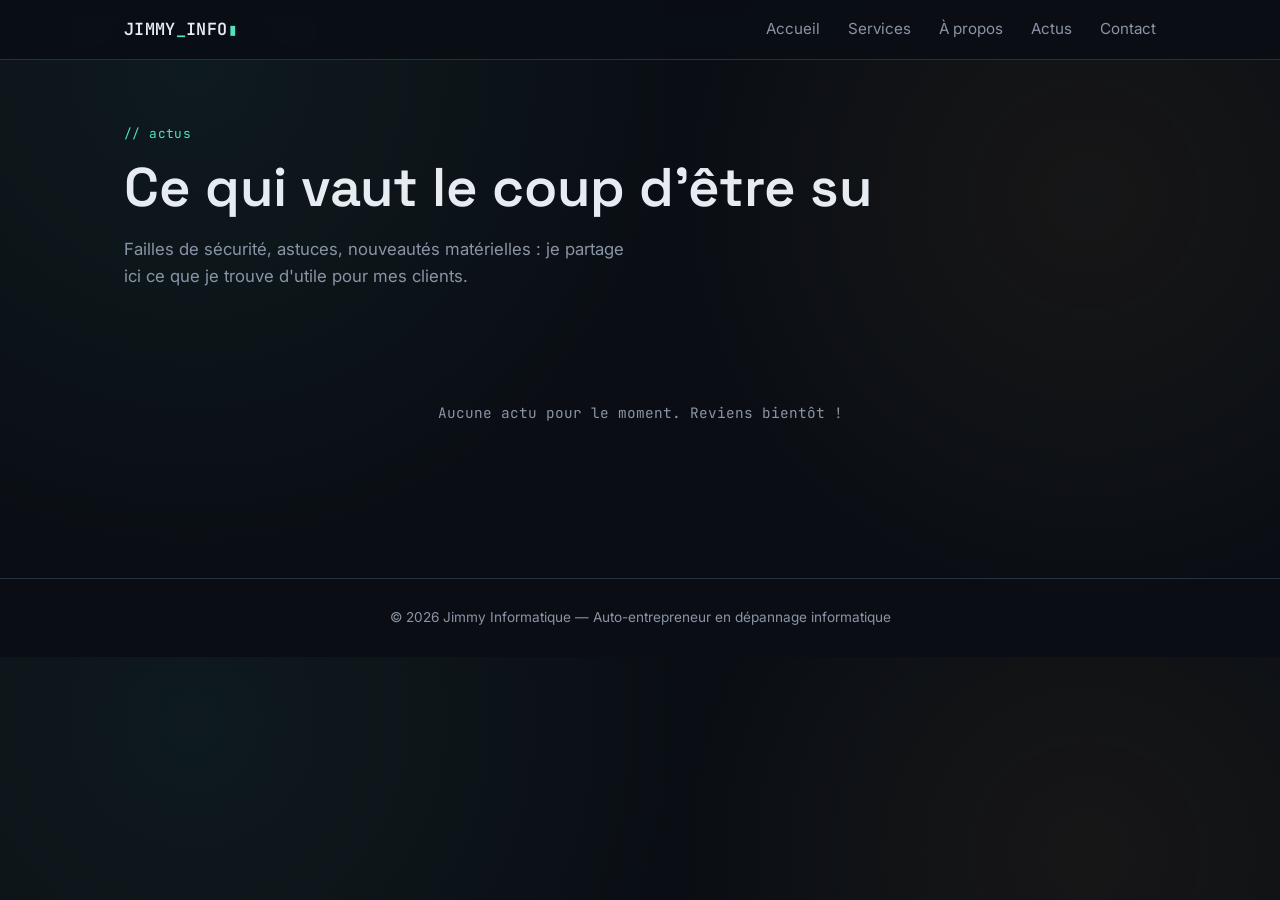
==== actus.html @ 98290af0 "Add files via upload" ====
<!DOCTYPE html>
<html lang="fr">
<head>
<meta charset="UTF-8">
<meta name="viewport" content="width=device-width, initial-scale=1.0">
<title>Actus — Jimmy Informatique</title>
<meta name="description" content="Actualités informatiques utiles : sécurité, astuces et nouveautés, partagées par Jimmy Informatique.">
<link rel="preconnect" href="https://fonts.googleapis.com">
<link rel="preconnect" href="https://fonts.gstatic.com" crossorigin>
<link href="https://fonts.googleapis.com/css2?family=Space+Grotesk:wght@500;600;700&family=Inter:wght@400;500;600&family=JetBrains+Mono:wght@400;500&display=swap" rel="stylesheet">
<link rel="stylesheet" href="style.css">
</head>
<body>

<header class="nav">
  <div class="nav-inner">
    <a href="index.html" class="logo">JIMMY<span class="accent">_</span>INFO<span class="cursor">▮</span></a>
    <nav class="nav-links">
      <a href="index.html#accueil">Accueil</a>
      <a href="index.html#services">Services</a>
      <a href="index.html#apropos">À propos</a>
      <a href="actus.html">Actus</a>
      <a href="index.html#contact">Contact</a>
    </nav>
    <button class="nav-toggle" aria-label="Ouvrir le menu">☰</button>
  </div>
</header>

<section class="actus-hero">
  <p class="eyebrow">// actus</p>
  <h1>Ce qui vaut le coup d'être su</h1>
  <p class="lead">Failles de sécurité, astuces, nouveautés matérielles : je partage ici ce que je trouve d'utile pour mes clients.</p>
</section>

<section class="actus-list" id="actus-list">
  <!-- rempli automatiquement depuis data/actus.js -->
</section>

<footer>
  <div class="container">
    &copy; 2026 Jimmy Informatique — Auto-entrepreneur en dépannage informatique
  </div>
</footer>

<script src="data/actus.js"></script>
<script src="script.js"></script>
</body>
</html>
---- style.css ----
/* ===========================================================
   Jimmy Informatique — feuille de style
   Palette : fond quasi-noir, accent cyan (traces de circuit),
   accent ambre (LED de statut).
=========================================================== */

:root {
  --bg: #0a0e14;
  --bg-alt: #0e131b;
  --surface: #141b26;
  --surface-2: #1b2330;
  --border: #26303f;
  --text: #e7ecf3;
  --text-muted: #8a94a6;
  --accent: #4fe3c1;       /* cyan circuit */
  --accent-soft: rgba(79, 227, 193, 0.12);
  --amber: #ffb454;        /* LED / statut */
  --amber-soft: rgba(255, 180, 84, 0.12);
  --danger: #ff6b6b;

  --font-display: 'Space Grotesk', sans-serif;
  --font-body: 'Inter', sans-serif;
  --font-mono: 'JetBrains Mono', monospace;

  --radius: 10px;
  --max-width: 1080px;
}

* { box-sizing: border-box; }

html { scroll-behavior: smooth; }

@media (prefers-reduced-motion: reduce) {
  html { scroll-behavior: auto; }
  * { animation-duration: 0.001ms !important; animation-iteration-count: 1 !important; transition-duration: 0.001ms !important; }
}

body {
  margin: 0;
  background: var(--bg);
  color: var(--text);
  font-family: var(--font-body);
  line-height: 1.6;
  -webkit-font-smoothing: antialiased;
}

/* subtle circuit-board backdrop */
body {
  background-image:
    radial-gradient(circle at 15% 10%, rgba(79,227,193,0.06), transparent 40%),
    radial-gradient(circle at 85% 30%, rgba(255,180,84,0.05), transparent 35%);
}

a { color: inherit; text-decoration: none; }

img { max-width: 100%; display: block; }

.container {
  max-width: var(--max-width);
  margin: 0 auto;
  padding: 0 24px;
}

.eyebrow {
  font-family: var(--font-mono);
  font-size: 0.8rem;
  letter-spacing: 0.03em;
  color: var(--accent);
  margin: 0 0 12px;
}

h1, h2, h3 {
  font-family: var(--font-display);
  font-weight: 600;
  line-height: 1.15;
  margin: 0 0 16px;
}

h1 { font-size: clamp(2.1rem, 4.5vw, 3.4rem); }
h2 { font-size: clamp(1.6rem, 3vw, 2.2rem); }
h3 { font-size: 1.15rem; }

.lead {
  color: var(--text-muted);
  font-size: 1.05rem;
  max-width: 46ch;
}

/* ---------- Navigation ---------- */

.nav {
  position: sticky;
  top: 0;
  z-index: 50;
  background: rgba(10, 14, 20, 0.85);
  backdrop-filter: blur(8px);
  border-bottom: 1px solid var(--border);
}

.nav-inner {
  max-width: var(--max-width);
  margin: 0 auto;
  padding: 16px 24px;
  display: flex;
  align-items: center;
  justify-content: space-between;
}

.logo {
  font-family: var(--font-mono);
  font-weight: 600;
  font-size: 1.05rem;
  letter-spacing: 0.02em;
}

.logo .accent { color: var(--accent); }

.logo .cursor {
  display: inline-block;
  color: var(--accent);
  animation: blink 1.1s steps(1) infinite;
}

@keyframes blink { 50% { opacity: 0; } }

.nav-links {
  display: flex;
  gap: 28px;
  font-size: 0.95rem;
}

.nav-links a {
  color: var(--text-muted);
  transition: color 0.15s ease;
}

.nav-links a:hover, .nav-links a:focus-visible { color: var(--text); }

.nav-toggle {
  display: none;
  background: none;
  border: 1px solid var(--border);
  color: var(--text);
  font-size: 1.1rem;
  border-radius: 8px;
  padding: 6px 10px;
  cursor: pointer;
}

@media (max-width: 720px) {
  .nav-links {
    position: absolute;
    top: 100%;
    left: 0;
    right: 0;
    background: var(--bg-alt);
    border-bottom: 1px solid var(--border);
    flex-direction: column;
    padding: 16px 24px;
    gap: 16px;
    display: none;
  }
  .nav-links.open { display: flex; }
  .nav-toggle { display: inline-block; }
}

/* ---------- Buttons ---------- */

.btn {
  display: inline-block;
  padding: 12px 22px;
  border-radius: var(--radius);
  font-weight: 600;
  font-size: 0.95rem;
  border: 1px solid transparent;
  cursor: pointer;
  transition: transform 0.15s ease, border-color 0.15s ease, background 0.15s ease;
}

.btn:hover { transform: translateY(-1px); }

.btn-primary {
  background: var(--accent);
  color: #062018;
}
.btn-primary:hover { background: #6bf0d3; }

.btn-ghost {
  background: transparent;
  border-color: var(--border);
  color: var(--text);
}
.btn-ghost:hover { border-color: var(--accent); color: var(--accent); }

/* ---------- Hero ---------- */

.hero {
  max-width: var(--max-width);
  margin: 0 auto;
  padding: 72px 24px 64px;
  display: grid;
  grid-template-columns: 1.1fr 1fr;
  gap: 48px;
  align-items: center;
}

@media (max-width: 860px) {
  .hero { grid-template-columns: 1fr; padding-top: 48px; }
}

.hero-actions {
  margin-top: 28px;
  display: flex;
  gap: 14px;
  flex-wrap: wrap;
}

.terminal {
  background: var(--surface);
  border: 1px solid var(--border);
  border-radius: var(--radius);
  overflow: hidden;
  box-shadow: 0 20px 60px rgba(0,0,0,0.35);
}

.terminal-bar {
  display: flex;
  gap: 7px;
  padding: 12px 14px;
  background: var(--surface-2);
  border-bottom: 1px solid var(--border);
}

.terminal-bar span {
  width: 10px; height: 10px; border-radius: 50%;
  background: #3a4556;
}
.terminal-bar span:nth-child(1) { background: #ff6b6b55; }
.terminal-bar span:nth-child(2) { background: #ffb45455; }
.terminal-bar span:nth-child(3) { background: #4fe3c155; }

.terminal-body {
  font-family: var(--font-mono);
  font-size: 0.85rem;
  padding: 20px;
  min-height: 220px;
  color: #b7f5e6;
  white-space: pre-wrap;
}

.terminal-body .line-ok { color: var(--accent); }
.terminal-body .line-warn { color: var(--amber); }
.terminal-body .line-muted { color: var(--text-muted); }

/* ---------- Services ---------- */

.services {
  max-width: var(--max-width);
  margin: 0 auto;
  padding: 40px 24px 80px;
}

.grid {
  display: grid;
  grid-template-columns: repeat(auto-fit, minmax(260px, 1fr));
  gap: 20px;
  margin-top: 32px;
}

.card {
  background: var(--surface);
  border: 1px solid var(--border);
  border-radius: var(--radius);
  padding: 22px;
  transition: border-color 0.15s ease, transform 0.15s ease;
}

.card:hover { border-color: var(--accent); transform: translateY(-2px); }

.card .code {
  font-family: var(--font-mono);
  font-size: 0.75rem;
  color: var(--amber);
  background: var(--amber-soft);
  display: inline-block;
  padding: 3px 8px;
  border-radius: 6px;
  margin-bottom: 12px;
}

.card p { color: var(--text-muted); margin: 8px 0 14px; font-size: 0.95rem; }

.card .resolved {
  font-family: var(--font-mono);
  font-size: 0.75rem;
  color: var(--accent);
}

.card .resolved::before { content: "✓ "; }

/* ---------- About ---------- */

.about {
  max-width: var(--max-width);
  margin: 0 auto;
  padding: 40px 24px 80px;
  display: grid;
  grid-template-columns: 1.2fr 1fr;
  gap: 48px;
}

@media (max-width: 860px) { .about { grid-template-columns: 1fr; } }

.about-text p { color: var(--text-muted); }

.stats {
  background: var(--surface);
  border: 1px solid var(--border);
  border-radius: var(--radius);
  padding: 22px;
  font-family: var(--font-mono);
  font-size: 0.88rem;
  align-self: start;
}

.stats .row {
  display: flex;
  justify-content: space-between;
  padding: 10px 0;
  border-bottom: 1px dashed var(--border);
  color: var(--text-muted);
}
.stats .row:last-child { border-bottom: none; }
.stats .row span:last-child { color: var(--text); }

.status-dot {
  display: inline-block;
  width: 9px; height: 9px;
  border-radius: 50%;
  background: var(--accent);
  margin-right: 8px;
  box-shadow: 0 0 0 0 rgba(79,227,193,0.6);
  animation: pulse 2s infinite;
}

@keyframes pulse {
  0% { box-shadow: 0 0 0 0 rgba(79,227,193,0.5); }
  70% { box-shadow: 0 0 0 8px rgba(79,227,193,0); }
  100% { box-shadow: 0 0 0 0 rgba(79,227,193,0); }
}

/* ---------- Contact ---------- */

.contact {
  max-width: var(--max-width);
  margin: 0 auto;
  padding: 40px 24px 100px;
  display: grid;
  grid-template-columns: 0.9fr 1.1fr;
  gap: 48px;
}

@media (max-width: 860px) { .contact { grid-template-columns: 1fr; } }

.contact-info .item {
  margin-bottom: 20px;
}

.contact-info .item .label {
  font-family: var(--font-mono);
  font-size: 0.75rem;
  color: var(--text-muted);
  display: block;
  margin-bottom: 4px;
}

.contact-info .item a {
  font-size: 1.15rem;
  font-weight: 600;
}

.contact-info .item a:hover { color: var(--accent); }

.contact-form {
  background: var(--surface);
  border: 1px solid var(--border);
  border-radius: var(--radius);
  padding: 26px;
  display: flex;
  flex-direction: column;
  gap: 16px;
}

.contact-form label {
  font-family: var(--font-mono);
  font-size: 0.8rem;
  color: var(--text-muted);
  margin-bottom: 6px;
  display: block;
}

.contact-form input,
.contact-form textarea {
  width: 100%;
  background: var(--bg-alt);
  border: 1px solid var(--border);
  border-radius: 8px;
  padding: 12px 14px;
  color: var(--text);
  font-family: var(--font-body);
  font-size: 0.95rem;
}

.contact-form input:focus,
.contact-form textarea:focus {
  outline: none;
  border-color: var(--accent);
}

.contact-form textarea { min-height: 120px; resize: vertical; }

.form-note {
  font-size: 0.82rem;
  color: var(--text-muted);
}

/* ---------- Footer ---------- */

footer {
  border-top: 1px solid var(--border);
  padding: 28px 24px;
  text-align: center;
  color: var(--text-muted);
  font-size: 0.85rem;
}

/* ---------- Actus page ---------- */

.actus-hero {
  max-width: var(--max-width);
  margin: 0 auto;
  padding: 64px 24px 20px;
}

.actus-list {
  max-width: var(--max-width);
  margin: 0 auto;
  padding: 20px 24px 100px;
  display: flex;
  flex-direction: column;
  gap: 18px;
}

.actu-card {
  background: var(--surface);
  border: 1px solid var(--border);
  border-radius: var(--radius);
  padding: 22px;
  display: grid;
  grid-template-columns: 140px 1fr;
  gap: 20px;
}

@media (max-width: 640px) {
  .actu-card { grid-template-columns: 1fr; }
}

.actu-date {
  font-family: var(--font-mono);
  font-size: 0.8rem;
  color: var(--amber);
}

.actu-card h3 { margin-bottom: 8px; }
.actu-card p { color: var(--text-muted); margin: 0 0 10px; }
.actu-card .src-link { font-size: 0.85rem; color: var(--accent); }
.actu-card .src-link:hover { text-decoration: underline; }

.actus-empty {
  color: var(--text-muted);
  font-family: var(--font-mono);
  font-size: 0.9rem;
  text-align: center;
  padding: 40px 0;
}
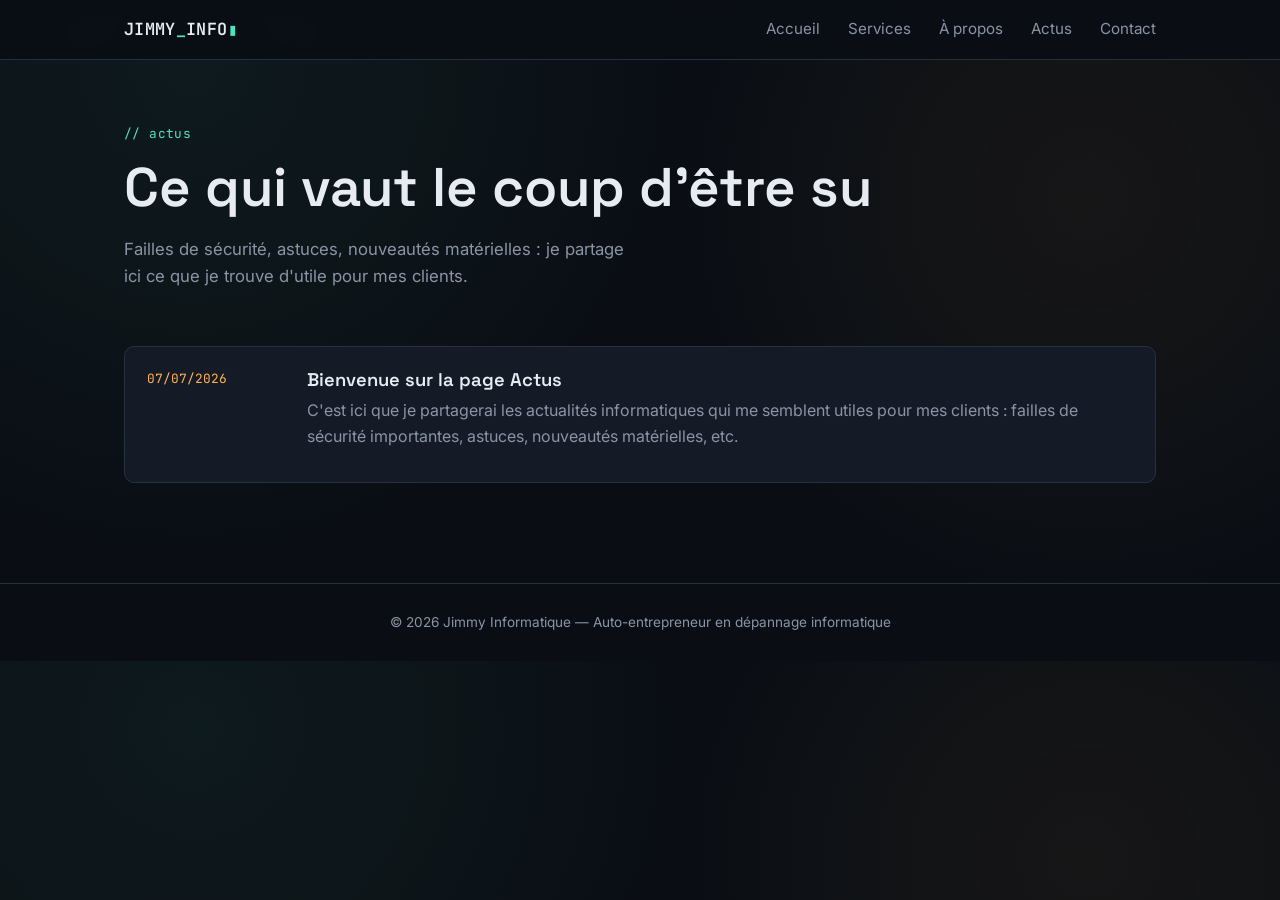
==== commit e1107860: "Update actus.html" ====
--- a/actus.html
+++ b/actus.html
@@ -42,7 +42,7 @@
   </div>
 </footer>
 
-<script src="data/actus.js"></script>
+<script src="actus.js"></script>
 <script src="script.js"></script>
 </body>
 </html>
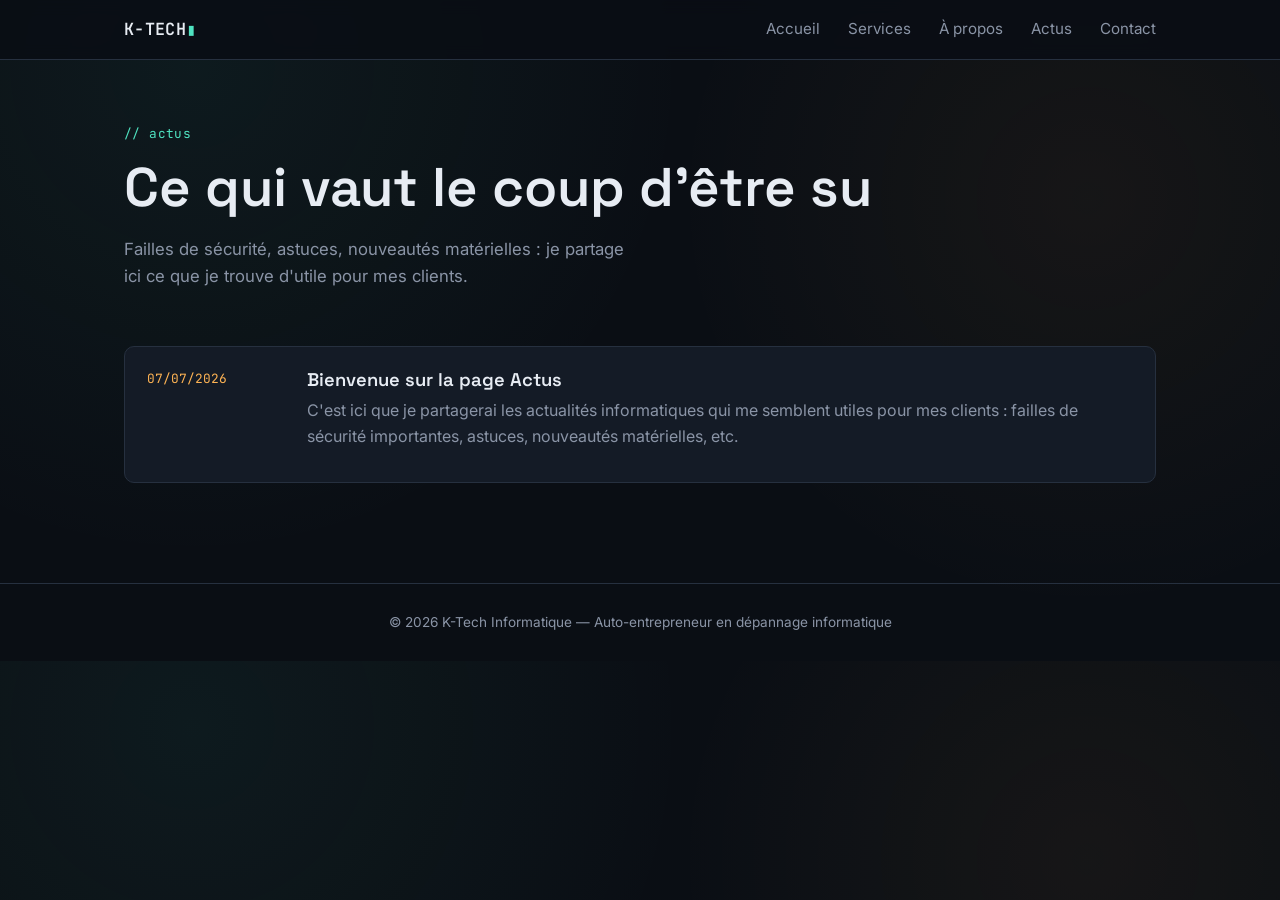
==== commit 334d440c: "Update actus.html" ====
--- a/actus.html
+++ b/actus.html
@@ -3,7 +3,7 @@
 <head>
 <meta charset="UTF-8">
 <meta name="viewport" content="width=device-width, initial-scale=1.0">
-<title>Actus — Jimmy Informatique</title>
+<title>Actus — K-Tech Informatique</title>
 <meta name="description" content="Actualités informatiques utiles : sécurité, astuces et nouveautés, partagées par Jimmy Informatique.">
 <link rel="preconnect" href="https://fonts.googleapis.com">
 <link rel="preconnect" href="https://fonts.gstatic.com" crossorigin>
@@ -14,7 +14,7 @@
 
 <header class="nav">
   <div class="nav-inner">
-    <a href="index.html" class="logo">JIMMY<span class="accent">_</span>INFO<span class="cursor">▮</span></a>
+    <a href="index.html" class="logo">K-TECH<span class="cursor">▮</span></a>
     <nav class="nav-links">
       <a href="index.html#accueil">Accueil</a>
       <a href="index.html#services">Services</a>
@@ -38,7 +38,7 @@
 
 <footer>
   <div class="container">
-    &copy; 2026 Jimmy Informatique — Auto-entrepreneur en dépannage informatique
+    &copy; 2026 K-Tech Informatique — Auto-entrepreneur en dépannage informatique
   </div>
 </footer>
 
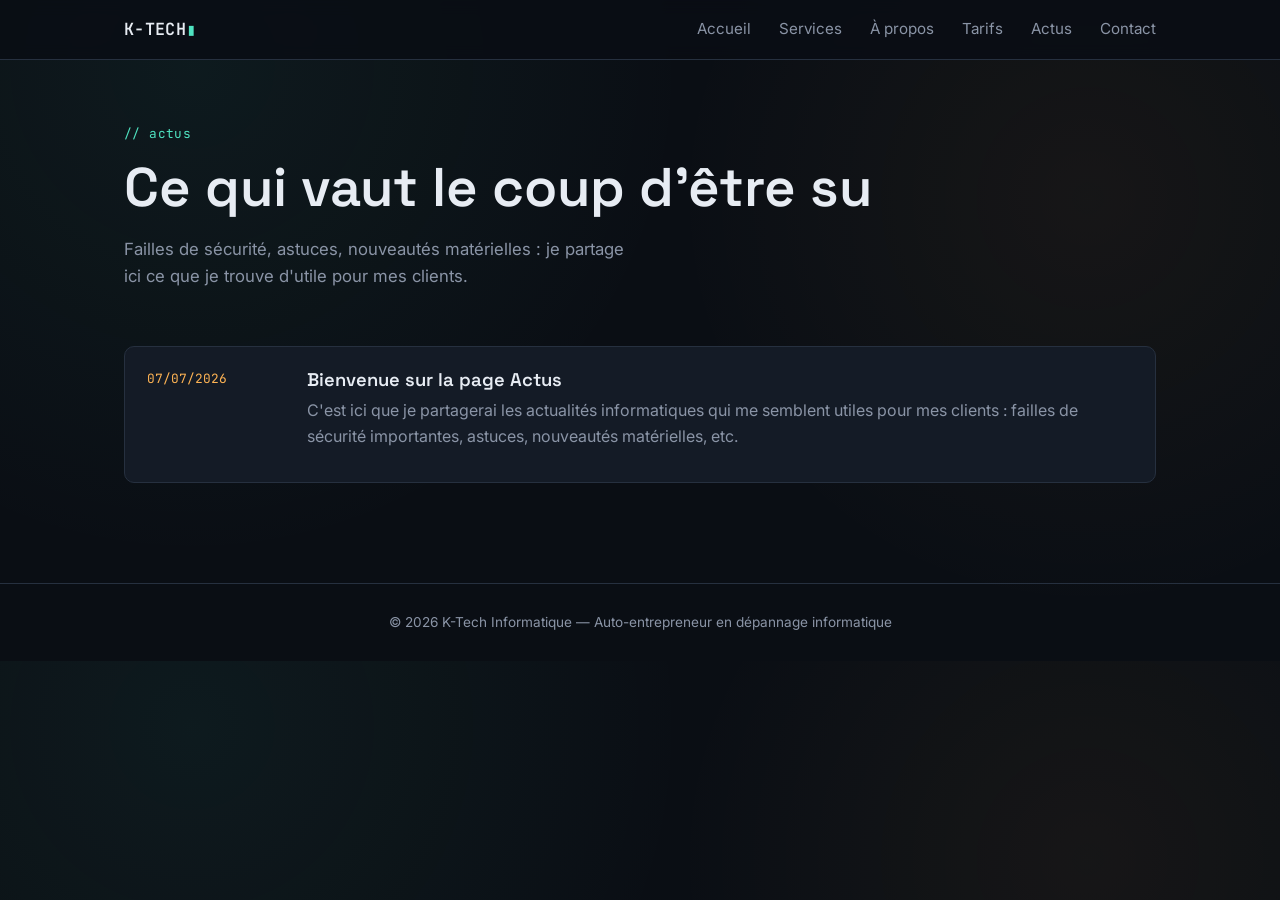
==== commit d45b1a27: "Update actus.html" ====
--- a/actus.html
+++ b/actus.html
@@ -4,7 +4,7 @@
 <meta charset="UTF-8">
 <meta name="viewport" content="width=device-width, initial-scale=1.0">
 <title>Actus — K-Tech Informatique</title>
-<meta name="description" content="Actualités informatiques utiles : sécurité, astuces et nouveautés, partagées par Jimmy Informatique.">
+<meta name="description" content="Actualités informatiques utiles : sécurité, astuces et nouveautés, partagées par K-Tech Informatique.">
 <link rel="preconnect" href="https://fonts.googleapis.com">
 <link rel="preconnect" href="https://fonts.gstatic.com" crossorigin>
 <link href="https://fonts.googleapis.com/css2?family=Space+Grotesk:wght@500;600;700&family=Inter:wght@400;500;600&family=JetBrains+Mono:wght@400;500&display=swap" rel="stylesheet">
@@ -19,6 +19,7 @@
       <a href="index.html#accueil">Accueil</a>
       <a href="index.html#services">Services</a>
       <a href="index.html#apropos">À propos</a>
+      <a href="tarifs.html">Tarifs</a>
       <a href="actus.html">Actus</a>
       <a href="index.html#contact">Contact</a>
     </nav>
